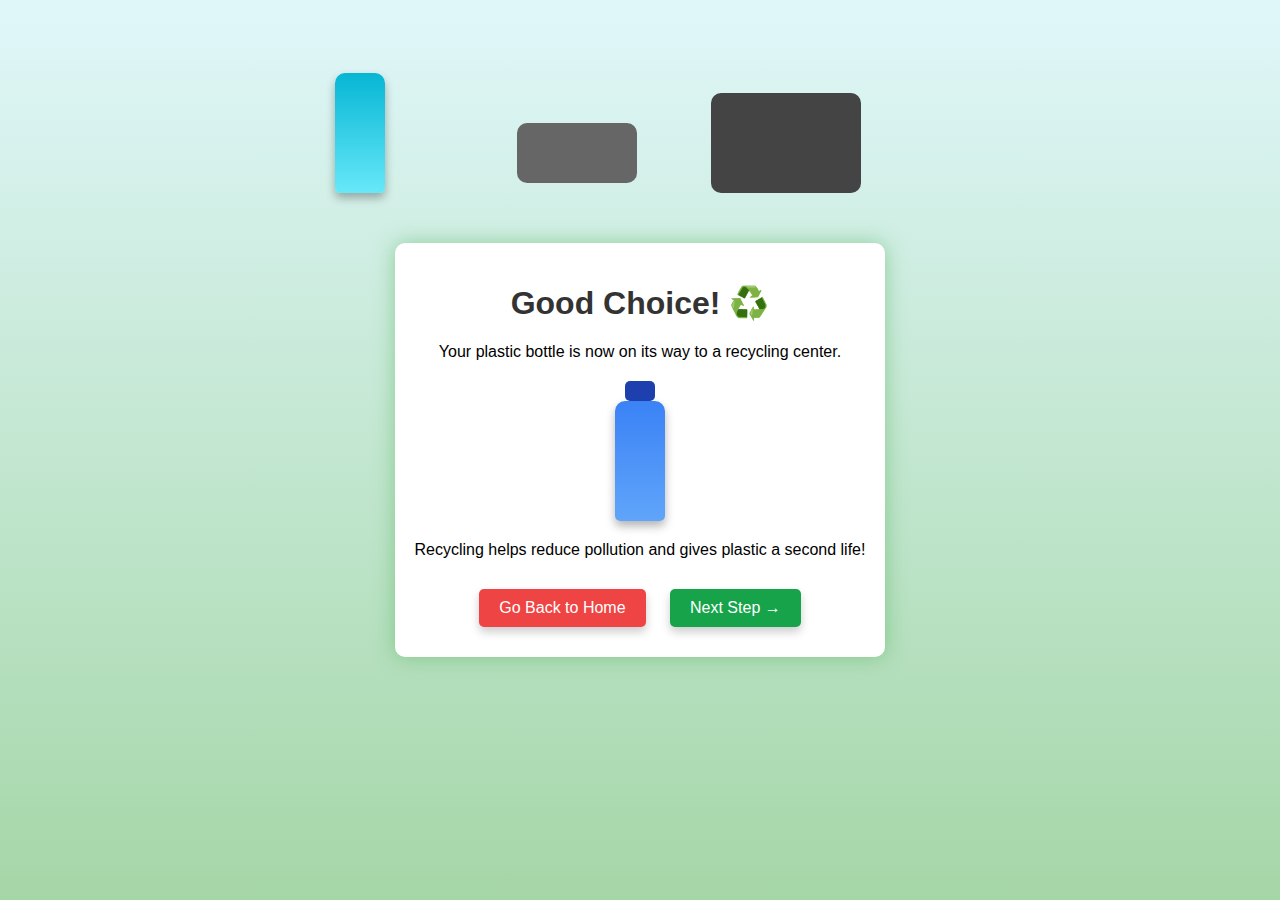
==== recycle.html @ 9de52b79 "uploading PSA project for RCLP" ====
<!DOCTYPE html>
<html lang="en">
<head>
    <meta charset="UTF-8">
    <meta name="viewport" content="width=device-width, initial-scale=1.0">
    <title>Recycling - Step 1</title>
    <link rel="stylesheet" href="style.css">
    <script>
        document.addEventListener("DOMContentLoaded", function() {
            setTimeout(() => {
                document.body.classList.add("transition-active");
            }, 500);
        });
    </script>
</head>
<body class="recycle-page">
    <div class="container">
        <h1>Good Choice! ♻️</h1>
        <p>Your plastic bottle is now on its way to a recycling center.</p>
        
        <!-- Scene containing truck, factory, and bottle -->
        <div class="scene">
            <div class="bottle"></div>
            <div class="truck"></div>
            <div class="extra-bottle"></div>
            <div class="factory">
                <div class="factory-door"></div>
            </div>
        </div>
        
        <p>Recycling helps reduce pollution and gives plastic a second life!</p>
        <div class="buttons">
            <button onclick="location.href='index.html'">Go Back to Home</button>
            <button onclick="location.href='recycle1.html'">Next Step →</button>
        </div>
    </div>
</body>
</html>
---- style.css ----
body {
    font-family: Arial, sans-serif;
    text-align: center;
    background: linear-gradient(to bottom, #e0f7fa, #80deea);
    margin: 0;
    padding: 0;
    display: flex;
    flex-direction: column;
    justify-content: center;
    align-items: center;
    height: 100vh;
    position: relative;
    overflow: hidden;
    transition: background 1.5s ease-in-out;
}

/* Background transition effect */
.transition-active {
    background: linear-gradient(to bottom, #e0f7fa, #a5d6a7);
}

.container{
    transition: box-shadow 1.5s ease-in-out;
}

.transition-active .container {
    box-shadow: 0px 0px 20px rgba(76, 175, 80, 0.5);
}

header {
    position: absolute;
    top: 10px;
    left: 50%;
    transform: translateX(-50%);
    background: rgba(255, 255, 255, 0.8);
    padding: 10px 20px;
    border-radius: 10px;
    box-shadow: 0px 4px 6px rgba(0, 0, 0, 0.1);
    z-index: 3;
}

header h2 {
    margin: 0;
    font-size: 22px;
    color: #333;
}

header p {
    margin: 0;
    font-size: 14px;
    color: #555;
}

/* Sun Animation */
.sun {
    width: 80px;
    height: 80px;
    background: radial-gradient(circle, #ffeb3b, #fbc02d);
    border-radius: 50%;
    position: absolute;
    top: 100px;
    left: 50%;
    transform: translateX(-50%);
    box-shadow: 0px 0px 20px rgba(255, 223, 0, 0.8);
    animation: sunMove 5s infinite alternate ease-in-out;
}

@keyframes sunMove {
    from {
        transform: translateX(-50%) translateY(0);
    }
    to {
        transform: translateX(-50%) translateY(10px);
    }
}

/* Container with fade-in effect */
.container {
    background: white;
    padding: 20px;
    border-radius: 10px;
    box-shadow: 0px 0px 15px rgba(0, 0, 0, 0.2);
    animation: fadeIn 1s ease-in-out;
    z-index: 2;
    position: relative;
}

h1 {
    color: #333;
    font-weight: bold;
    animation: popIn 1s ease-in-out;
}

/* Bottle Animation */
.bottle {
    width: 50px;
    height: 120px;
    background: linear-gradient(to bottom, #3b82f6, #60a5fa);
    margin: 40px auto 20px auto;
    border-radius: 10px 10px 5px 5px;
    position: relative;
    box-shadow: 0px 5px 10px rgba(0, 0, 0, 0.3);
    animation: float 2s infinite ease-in-out alternate;
}

.bottle::before {
    content: "";
    width: 30px;
    height: 20px;
    background: #1e40af;
    position: absolute;
    top: -20px;
    left: 50%;
    transform: translateX(-50%);
    border-radius: 5px;
}

/* Buttons fade-in smoothly */
.buttons {
    margin-top: 20px;
    animation: fadeIn 2s ease-in-out;
}

button {
    background: #22c55e;
    color: white;
    border: none;
    padding: 10px 20px;
    margin: 10px;
    font-size: 16px;
    cursor: pointer;
    border-radius: 5px;
    transition: 0.3s;
    box-shadow: 0px 5px 10px rgba(0, 0, 0, 0.2);
}

button:nth-child(1) {
    background: #ef4444; /* 🔴 Red for first button (now "Next Step") */
  }
  
  button:nth-child(1):hover {
    background: #dc2626; /* 🔴 Darker red on hover */
  }
  
  button:nth-child(2) {
    background: #16a34a; /* 🟢 Green for second button (now "Back") */
  }
  
  button:nth-child(2):hover {
    background: #12833c; /* 🟢 Slightly darker green on hover */
  }

/* Grass at Bottom */
.grass {
    position: absolute;
    bottom: 0;
    width: 100%;
    height: 80px;
    background: linear-gradient(to top, #2e7d32, #4caf50);
    border-top-left-radius: 50% 20px;
    border-top-right-radius: 50% 20px;
}

/* Animations */
@keyframes fadeIn {
    from {
        opacity: 0;
    }
    to {
        opacity: 1;
    }
}

@keyframes popIn {
    0% {
        transform: scale(0.8);
        opacity: 0;
    }
    100% {
        transform: scale(1);
        opacity: 1;
    }
}

@keyframes float {
    from {
        transform: translateY(0);
    }
    to {
        transform: translateY(-10px);
    }
}
/* Animation Container - Move Animations to Top */
.recycle-page .animation-container {
    position: absolute;
    top: 20px; /* Move animation towards the top */
    left: 0;
    width: 100vw;
    height: 200px; /* Increased height for better spacing */
    overflow: hidden;
    z-index: 2;
}

/* --- MOVING BOTTLE --- */
.recycle-page .bottle-animation {
    width: 50px;
    height: 120px;
    background: linear-gradient(to bottom, #3b82f6, #60a5fa);
    border-radius: 10px 10px 5px 5px;
    position: absolute;
    left: -80px; /* Adjust start position */
    top: 20px; /* Move bottle higher */
    animation: moveBottle 6s linear infinite;
}

@keyframes moveBottle {
    0% { left: -80px; opacity: 1; } /* Start */
    40% { left: 35%; opacity: 1; } /* Move to truck */
    50% { opacity: 0; } /* Disappear inside truck */
    100% { opacity: 0; } /* Fully gone */
}

/* --- TRUCK --- */
.truck {
    width: 120px;
    height: 60px;
    background: #666;
    position: absolute;
    top: -120px;
    left: 25%;
    border-radius: 10px;
    z-index: 3;
    animation: moveTruck 12s ease-in-out infinite;
  }
  
  @keyframes moveTruck {
    0%, 30% { left: 25%; opacity: 1; }  /* Waits until bottle enters */
    60%     { left: 65%; opacity: 1; }  /* Moves toward factory */
    70%     { opacity: 0; }             /* Disappears */
    100%    { opacity: 0; }
  }
  


/* --- FACTORY --- */
.factory {
    width: 150px;
    height: 100px;
    background: #444;
    position: absolute;
    top: -150px; /* move higher */
    right: 5%;
    border-radius: 10px;
    opacity: 1;
    z-index: 2;
    animation: hideFactory 12s ease-in-out infinite;
  }
  
  @keyframes hideFactory {
    0%, 75%  { opacity: 1; }  /* Always visible until truck goes in */
    90%,100% { opacity: 0; }  /* Disappear smoothly */
  }
  
  

.extra-bottle {
    width: 50px;
    height: 120px;
    background: linear-gradient(to bottom, #06b6d4, #67e8f9);
    border-radius: 10px 10px 5px 5px;
    position: absolute;
    top: -170px;
    left: -60px;
    box-shadow: 0px 5px 10px rgba(0, 0, 0, 0.3);
    z-index: 4;
    animation: moveExtraBottle 12s ease-in-out infinite;
  }
  
  @keyframes moveExtraBottle {
    0%   { left: -60px; opacity: 1; }
    25%  { left: 25%; opacity: 1; }  /* Reaches truck */
    30%  { opacity: 0; }            /* Disappears */
    100% { opacity: 0; }
  }
  
/* --- for recycle 1 page --- */
.video-container {
    width: 90%;
    max-width: 900px;
    aspect-ratio: 16 / 9;
    margin: 0 auto;
    border-radius: 12px;
    overflow: hidden;
    box-shadow: 0 4px 20px rgba(0, 0, 0, 0.2);
  }
  
  .video-container iframe {
    width: 100%;
    height: 100%;
    border: none;
  }
  
  
/* === for recycle 2 page === */

body {
    margin: 0;
    font-family: 'Poppins', sans-serif;
    background-color: #e0f2f1;
  }
  
  .box-layout {
    text-align: center;
    padding: 2rem 1rem;
  }
  
  .box-layout h2 {
    font-size: 2rem;
    margin-bottom: 2rem;
    color: #004d40;
  }
  
  .box-row {
    display: flex;
    justify-content: center;
    gap: 1rem;
    margin-bottom: 1rem;
  }
  
  .box {
    width: 300px;
    height: 240px;
    background-color: #ffffff;
    border: 3px solid #26a69a;
    border-radius: 10px;
    box-shadow: 0 4px 10px rgba(0,0,0,0.1);
    display: flex;
    align-items: center;
    justify-content: center;
    font-weight: bold;
    color: #00695c;
    font-size: 1.3rem;
  }
  
  .box img {
    width: 100%;               /* fit nicely inside box */
    height: 101%;              /* adjust height relative to box */
    object-fit: cover;        /* crop excess without distortion */
    border-radius: 10px;
    margin-top: -1px;         /* optional, to push image slightly down */
  }

  .box img:hover {
    transform: scale(1.05);
    transition: transform 0.3s ease;
  }
  
  
  .navigation-buttons {
    margin-top: 2rem;
    display: flex;
    justify-content: center;
    gap: 1.5rem;
  }
  
  /* Shared button styling */
.nav-button {
    text-decoration: none;
    color: white;
    padding: 0.6rem 1.2rem;
    border-radius: 8px;
    font-size: 0.9rem;
    transition: background-color 0.3s ease;
  }
  
  /* Back button - red */
  .nav-button.back {
    background-color: #e53935;
  }
  .nav-button.back:hover {
    background-color: #c62828;
  }
  
  /* Next button - green */
  .nav-button.next {
    background-color: #2e7d32;
  }
  .nav-button.next:hover {
    background-color: #1b5e20;
  }
  
  /* --- for recycle 3 page --- */

  .celebration {
    text-align: center;
    padding: 3rem 1rem;
    min-height: 100vh;
    display: flex;
    flex-direction: column;
    justify-content: center;
    align-items: center;
    background: linear-gradient(to bottom, #e0f7fa, #c8e6c9);
  }
  
  .thankyou-text {
    font-size: 2.5rem;
    color: #2e7d32;
    animation: fadeInUp 1.2s ease-out;
  }
  
  .message {
    font-size: 1.2rem;
    color: #388e3c;
    margin-top: 1rem;
    animation: fadeIn 2s ease-out;
  }
  
  .final-buttons {
    display: flex;
    justify-content: center;
    gap: 1.5rem;
    margin-top: 4rem;
    flex-wrap: wrap;
  }
  
  .nav-button {
    background-color: #2e7d32;
    color: white;
    padding: 0.7rem 1.4rem;
    border-radius: 10px;
    text-decoration: none;
    font-weight: bold;
    font-size: 1rem;
    transition: transform 0.3s ease, background-color 0.3s ease;
  }
  
  .nav-button:hover {
    background-color: #1b5e20;
    transform: scale(1.05);
  }
  
  @keyframes fadeInUp {
    from {
      opacity: 0;
      transform: translateY(20px);
    }
    to {
      opacity: 1;
      transform: translateY(0);
    }
  }
  
  @keyframes fadeIn {
    from { opacity: 0; }
    to { opacity: 1; }
  }
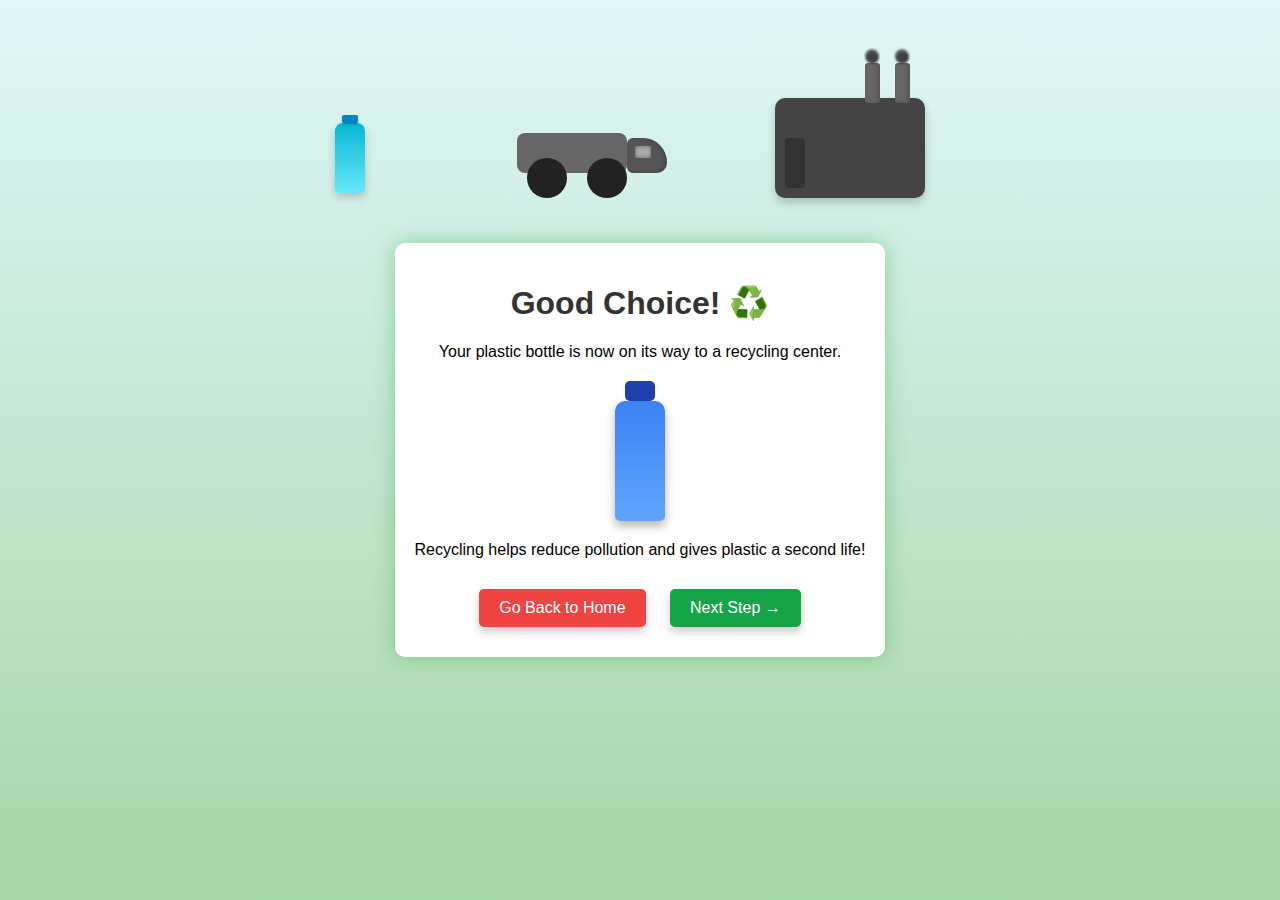
==== commit eba9c1e5: "final touch and working properly" ====
--- a/recycle.html
+++ b/recycle.html
@@ -21,11 +21,31 @@
         <!-- Scene containing truck, factory, and bottle -->
         <div class="scene">
             <div class="bottle"></div>
-            <div class="truck"></div>
+            <div class="truck">
+                <div class="truck-body"> </div>
+                <div class="truck-cabin"> 
+                <div class="truck-window"> </div>
+            </div>
+            <div class="truck-wheel left-wheel"></div>
+            <div class="truck-wheel right-wheel"></div>
+            </div>
             <div class="extra-bottle"></div>
             <div class="factory">
                 <div class="factory-door"></div>
+                <!-- Chimney 1 -->
+            <div class="chimney chimney1">
+                <div class="smoke puff1"></div>
+                <div class="smoke puff2"></div>
+                <div class="smoke puff3"></div>
             </div>
+            
+            <!-- Chimney 2 -->
+            <div class="chimney chimney2">
+                <div class="smoke puff1"></div>
+                <div class="smoke puff2"></div>
+                <div class="smoke puff3"></div>
+            </div>
+            
         </div>
         
         <p>Recycling helps reduce pollution and gives plastic a second life!</p>
--- a/style.css
+++ b/style.css
@@ -220,41 +220,181 @@
     100% { opacity: 0; } /* Fully gone */
 }
 
-/* --- TRUCK --- */
+/* --- TRUCK CONTAINER --- */
 .truck {
-    width: 120px;
-    height: 60px;
-    background: #666;
-    position: absolute;
-    top: -120px;
+  position: absolute;
+  top: -120px;
+  left: 25%;
+  width: 150px;
+  height: 60px;
+  z-index: 3;
+  animation: moveTruck 12s ease-in-out infinite;
+}
+
+/* --- TRUCK BODY --- */
+.truck-body {
+  width: 110px;
+  height: 40px;
+  background: #666;
+  border-radius: 8px;
+  position: absolute;
+  left: 0;
+  top: 10px;
+}
+
+/* --- CABIN (Curved Front) --- */
+.truck-cabin {
+  width: 40px;
+  height: 35px;
+  background: #555;
+  position: absolute;
+  right: 0;
+  top: 15.7px;
+
+  border-top-right-radius: 60% 70%;
+  border-bottom-right-radius: 25% 30%;
+  border-top-left-radius: 6px;
+  border-bottom-left-radius: 6px;
+
+  box-shadow: inset -2px 0 5px rgba(0, 0, 0, 0.2);
+  z-index: 2;
+}
+
+
+
+/* --- WINDOW --- */
+.truck-window {
+  width: 16px;
+  height: 12px;
+  background: #aaa;
+  margin: 8px 0 0 8px;
+  border-radius: 2px;
+  box-shadow: inset 0 0 4px #666;
+}
+
+.truck-wheel {
+  width: 40px;
+  height: 40px;
+  background: #222;
+  border-radius: 50%;
+  position: absolute;
+  bottom: -15px; /* Now sits halfway beneath the truck */
+  z-index: 2;
+}
+
+.left-wheel {
+  left: 10px;
+}
+
+.right-wheel {
+  right: 40px;
+}
+
+
+/* --- ANIMATION --- */
+@keyframes moveTruck {
+  0%, 30% {
     left: 25%;
-    border-radius: 10px;
-    z-index: 3;
-    animation: moveTruck 12s ease-in-out infinite;
-  }
-  
-  @keyframes moveTruck {
-    0%, 30% { left: 25%; opacity: 1; }  /* Waits until bottle enters */
-    60%     { left: 65%; opacity: 1; }  /* Moves toward factory */
-    70%     { opacity: 0; }             /* Disappears */
-    100%    { opacity: 0; }
-  }
+    opacity: 1;
+  }
+  60% {
+    left: 75%; /* Factory's new position */
+    opacity: 1;
+  }
+  70%, 100% {
+    left: 75%; /* Prevent it from moving backward again */
+    opacity: 0;
+  }
+}
+
   
 
 
 /* --- FACTORY --- */
+/* === FACTORY BASE === */
 .factory {
-    width: 150px;
-    height: 100px;
-    background: #444;
-    position: absolute;
-    top: -150px; /* move higher */
-    right: 5%;
-    border-radius: 10px;
-    opacity: 1;
-    z-index: 2;
-    animation: hideFactory 12s ease-in-out infinite;
-  }
+  position: absolute;
+  top: -145px;
+  right: -8%;
+  width: 150px;
+  height: 100px;
+  background: #444;
+  border-radius: 10px;
+  opacity: 1;
+  z-index: 2;
+  animation: hideFactory 12s ease-in-out infinite;
+  box-shadow: 0 5px 10px rgba(0,0,0,0.2);
+}
+
+/* === DOORS === */
+.factory-door {
+  position: absolute;
+  bottom: 10px;
+  left: 10px;
+  width: 20px;
+  height: 50px;
+  background: #333;
+  border-radius: 4px;
+}
+
+.factory-gate {
+  position: absolute;
+  bottom: 10px;
+  left: 45px;
+  width: 50px;
+  height: 50px;
+  background: #555;
+  border-radius: 4px;
+  box-shadow: inset 0 4px 0 #666;
+}
+
+/* === CHIMNEYS === */
+.chimney {
+  position: absolute;
+  width: 15px;
+  height: 40px;
+  background-color: #666;
+  top: -35px;
+  border-radius: 3px;
+  box-shadow: inset -2px 0 4px rgba(0,0,0,0.2);
+  z-index: 1;
+}
+
+.chimney1 {
+  left: 90px;
+}
+
+.chimney2 {
+  left: 120px;
+}
+
+
+/* === SMOKE === */
+.smoke {
+  position: absolute;
+  bottom: 100%;
+  width: 14px;
+  height: 14px;
+  background-color: rgba(60, 60, 60, 0.7);
+  border-radius: 50%;
+  animation: riseSmoke 9s linear infinite;
+  transform: translateX(-50%);
+  z-index: 1;
+  filter: blur(1px);
+}
+
+.puff1 { left: 50%; animation-delay: 0s; }
+.puff2 { left: 48%; animation-delay: 2s; width: 12px; height: 12px; }
+.puff3 { left: 52%; animation-delay: 4s; width: 10px; height: 10px; }
+
+@keyframes riseSmoke {
+  0%   { transform: translate(-50%, 0) scale(1); opacity: 0.6; }
+  30%  { transform: translate(-45%, -30px) scale(1.2); }
+  60%  { transform: translate(-55%, -60px) scale(1.4); }
+  100% { transform: translate(-50%, -90px) scale(1.6); opacity: 0; }
+}
+
+
   
   @keyframes hideFactory {
     0%, 75%  { opacity: 1; }  /* Always visible until truck goes in */
@@ -263,18 +403,32 @@
   
   
 
-.extra-bottle {
-    width: 50px;
-    height: 120px;
+  .extra-bottle {
+    width: 30px;
+    height: 70px;
     background: linear-gradient(to bottom, #06b6d4, #67e8f9);
-    border-radius: 10px 10px 5px 5px;
-    position: absolute;
-    top: -170px;
+    border-radius: 8px 8px 4px 4px;
+    position: absolute;
+    top: -120px;
     left: -60px;
-    box-shadow: 0px 5px 10px rgba(0, 0, 0, 0.3);
+    box-shadow: 0px 4px 8px rgba(0, 0, 0, 0.2);
     z-index: 4;
     animation: moveExtraBottle 12s ease-in-out infinite;
   }
+  
+  /* Add this cap on top of the bottle */
+  .extra-bottle::before {
+    content: '';
+    position: absolute;
+    top: -8px;
+    left: 7px;
+    width: 16px;
+    height: 8px;
+    background: #0284c7;
+    border-radius: 2px;
+    box-shadow: 0 1px 2px rgba(0,0,0,0.3);
+  }
+  
   
   @keyframes moveExtraBottle {
     0%   { left: -60px; opacity: 1; }
@@ -455,4 +609,3 @@
     to { opacity: 1; }
   }
   
-  